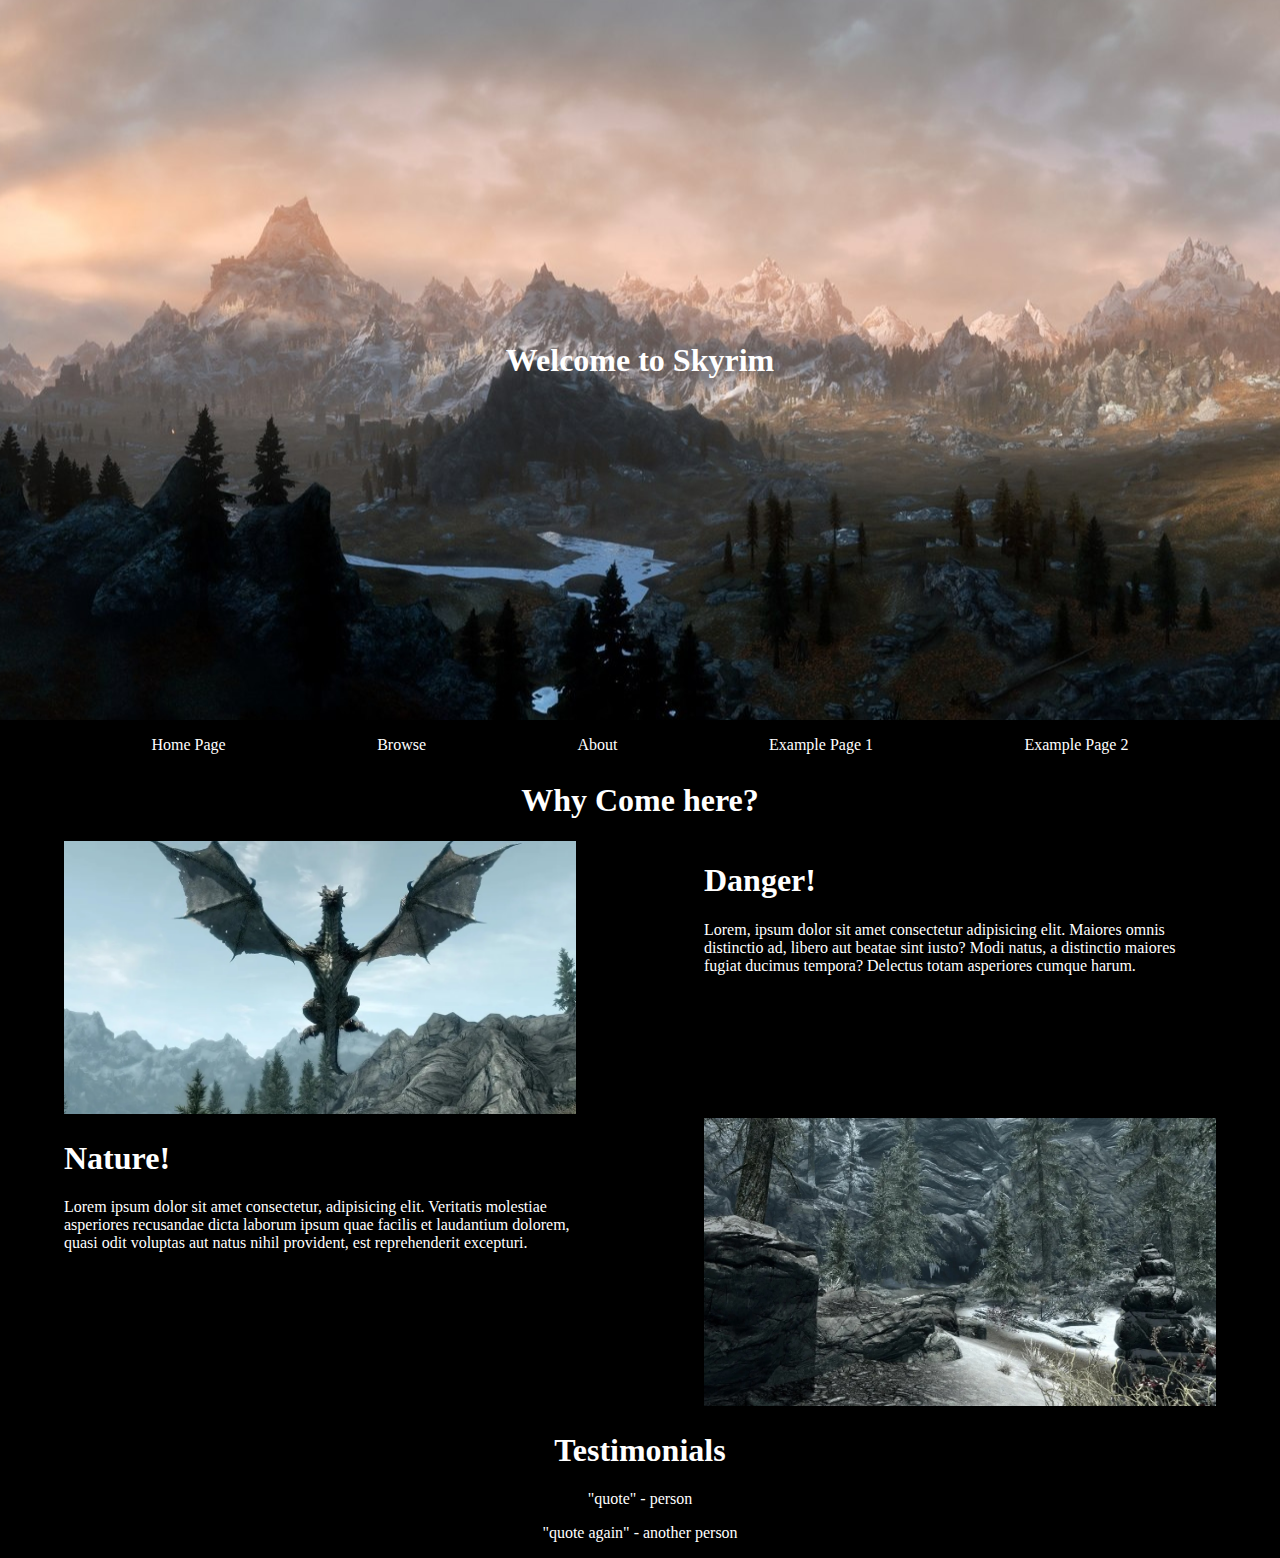
==== Week3and4/Skyrim/index.html @ c180ba89 "Add files via upload" ====
<!DOCTYPE html>
<html lang="en">
<head>
    <meta charset="UTF-8">
    <meta name="viewport" content="width=device-width, initial-scale=1.0">
    <title>Skyrim</title>
    <link rel="stylesheet" href="/Week3and4/Skyrim/style/style.css">
</head>

<body>
    <header>
        <h1>Welcome to Skyrim</h1>
    </header>

    <nav>
        <ul>
            <li>Home Page</li>
            <li>Browse</li>
            <li>About</li>
            <li>Example Page 1</li>
            <li>Example Page 2</li>
        </ul>
    </nav>

    <div class="title">
        <h1>Why Come here?</h1>
    </div>

    <div class="flexmain">
        <div class="topleft">
            <img src="/Week3and4/Skyrim/images/dragon.jpg" alt="A dragon">
        </div>
        <div class="topright">
            <h1>Danger!</h1>
            <p>Lorem, ipsum dolor sit amet consectetur adipisicing elit. Maiores omnis distinctio ad, libero aut beatae sint iusto? Modi natus, a distinctio maiores fugiat ducimus tempora? Delectus totam asperiores cumque harum.</p>
        </div>
    </div>

    <div class="flexmain2">
        <div class="bottomleft">
            <h1>Nature!</h1>
            <p>Lorem ipsum dolor sit amet consectetur, adipisicing elit. Veritatis molestiae asperiores recusandae dicta laborum ipsum quae facilis et laudantium dolorem, quasi odit voluptas aut natus nihil provident, est reprehenderit excepturi.</p>
        </div>
        <div class="bottomright">
            <img src="/Week3and4/Skyrim/images/nature.jpg" alt="Nature">
        </div>
    </div>
    
    <div class="testimonials">
        <h1>Testimonials</h1>
        <p>"quote" - person</p>
        <p>"quote again" - another person</p>
    </div>

</body>
---- Week3and4/Skyrim/style/style.css ----
body{
    margin: 0;
    background-color: black;
    color: white;
}

header{
    width: 100%;
    height: 80vh;
    background: url('/Week3and4/Skyrim/images/banner.jpg');
    background-position: center;
    text-align: center;
    justify-content: center;
    align-items: center;
    display: flex;
    font-size: 25;
}


nav ul{
    list-style: none;
    padding: 0;
    width: 100%;

    height: 25px;
    text-align: center;
    display: flex;
    justify-content: space-evenly;
    font-size: 12;

}

ul li:hover{
    background: lightblue;
}

.title{
    text-align: center;
    font-size: 12;
}

.flexmain, .flexmain2{
    display: flex;
    justify-content: space-around;
}

.topleft, .topright{
    width: 40%;
}

.topleft img{
    width: 100%;
}

.bottomleft, .bottomright{
    width: 40%;
}

.bottomright img{
    width: 100%;
}

.testimonials{
    width: 100%;
    text-align: center;
}

@media only screen and (max-width: 800px){
    nav ul{
        display: block;
        height: 110px;
        font-size: 20;
    }

    nav ul li{
        border:1px solid white;
    }

    .flexmain{
        flex-direction: row;
        flex-wrap: wrap;
    }

    .flexmain2{
        flex-direction: column-reverse;
        flex-wrap: wrap;
        align-items: center;
    }

    .topleft, .bottomright{
        width: 80%;
        flex: none;
    }

    .topright, .bottomleft{
        width: 80%;
        text-align: center;
        flex: none;
    }
}
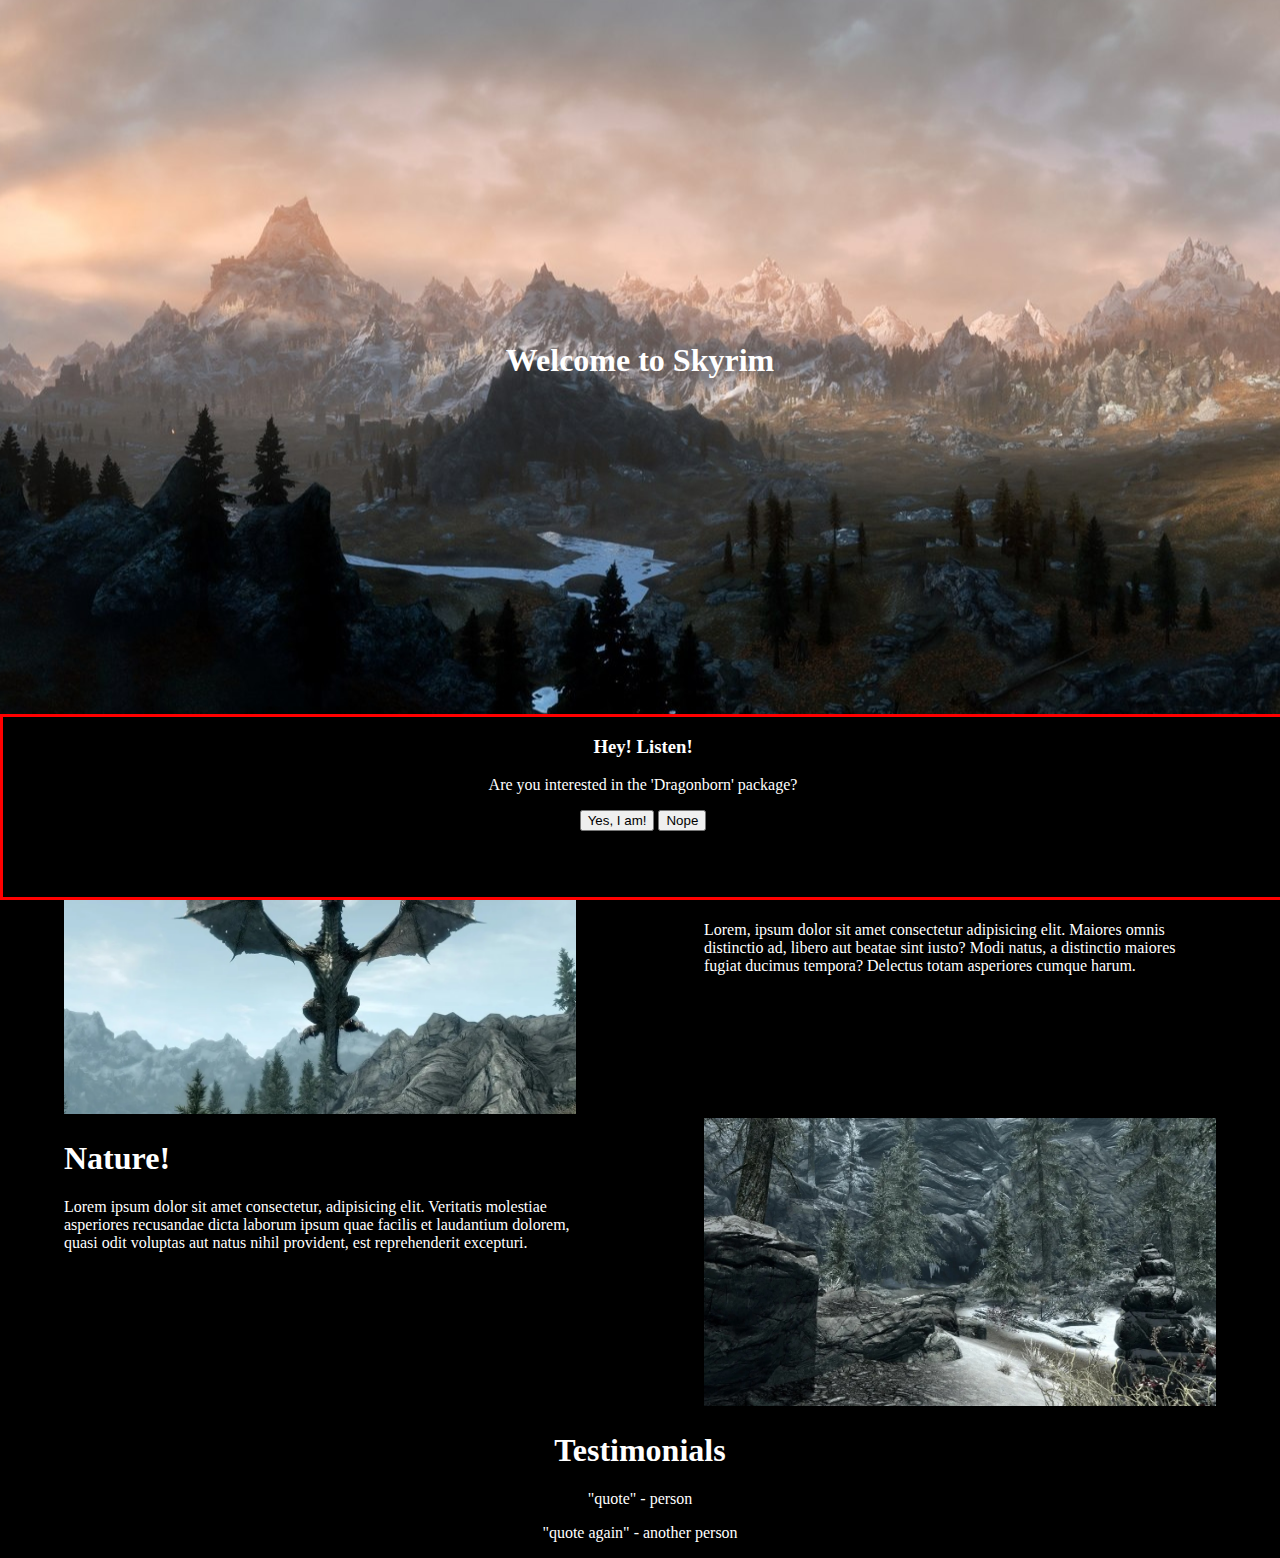
==== commit 06f5326a: "Week 5, Task" ====
--- a/Week3and4/Skyrim/index.html
+++ b/Week3and4/Skyrim/index.html
@@ -52,4 +52,12 @@
         <p>"quote again" - another person</p>
     </div>
 
-</body>+    <div id="cookiebanner">
+        <h3 id="header">Hey! Listen!</h3>
+        <p id="content">Are you interested in the 'Dragonborn' package?</p>
+        <button id="btnyes">Yes, I am!</button>
+        <button id="btnno">Nope</button>
+    </div>
+    <script src="scripts/main.js"></script>
+</body>
+</html>--- a/Week3and4/Skyrim/style/style.css
+++ b/Week3and4/Skyrim/style/style.css
@@ -99,3 +99,14 @@
     }
 }
 
+#cookiebanner{
+    width: 100%;
+    height: 20vh;
+    background: black;
+    position: fixed;
+    left: 0;
+    bottom: 0;
+    text-align: center;
+    border: solid;
+    border-color: red;
+}